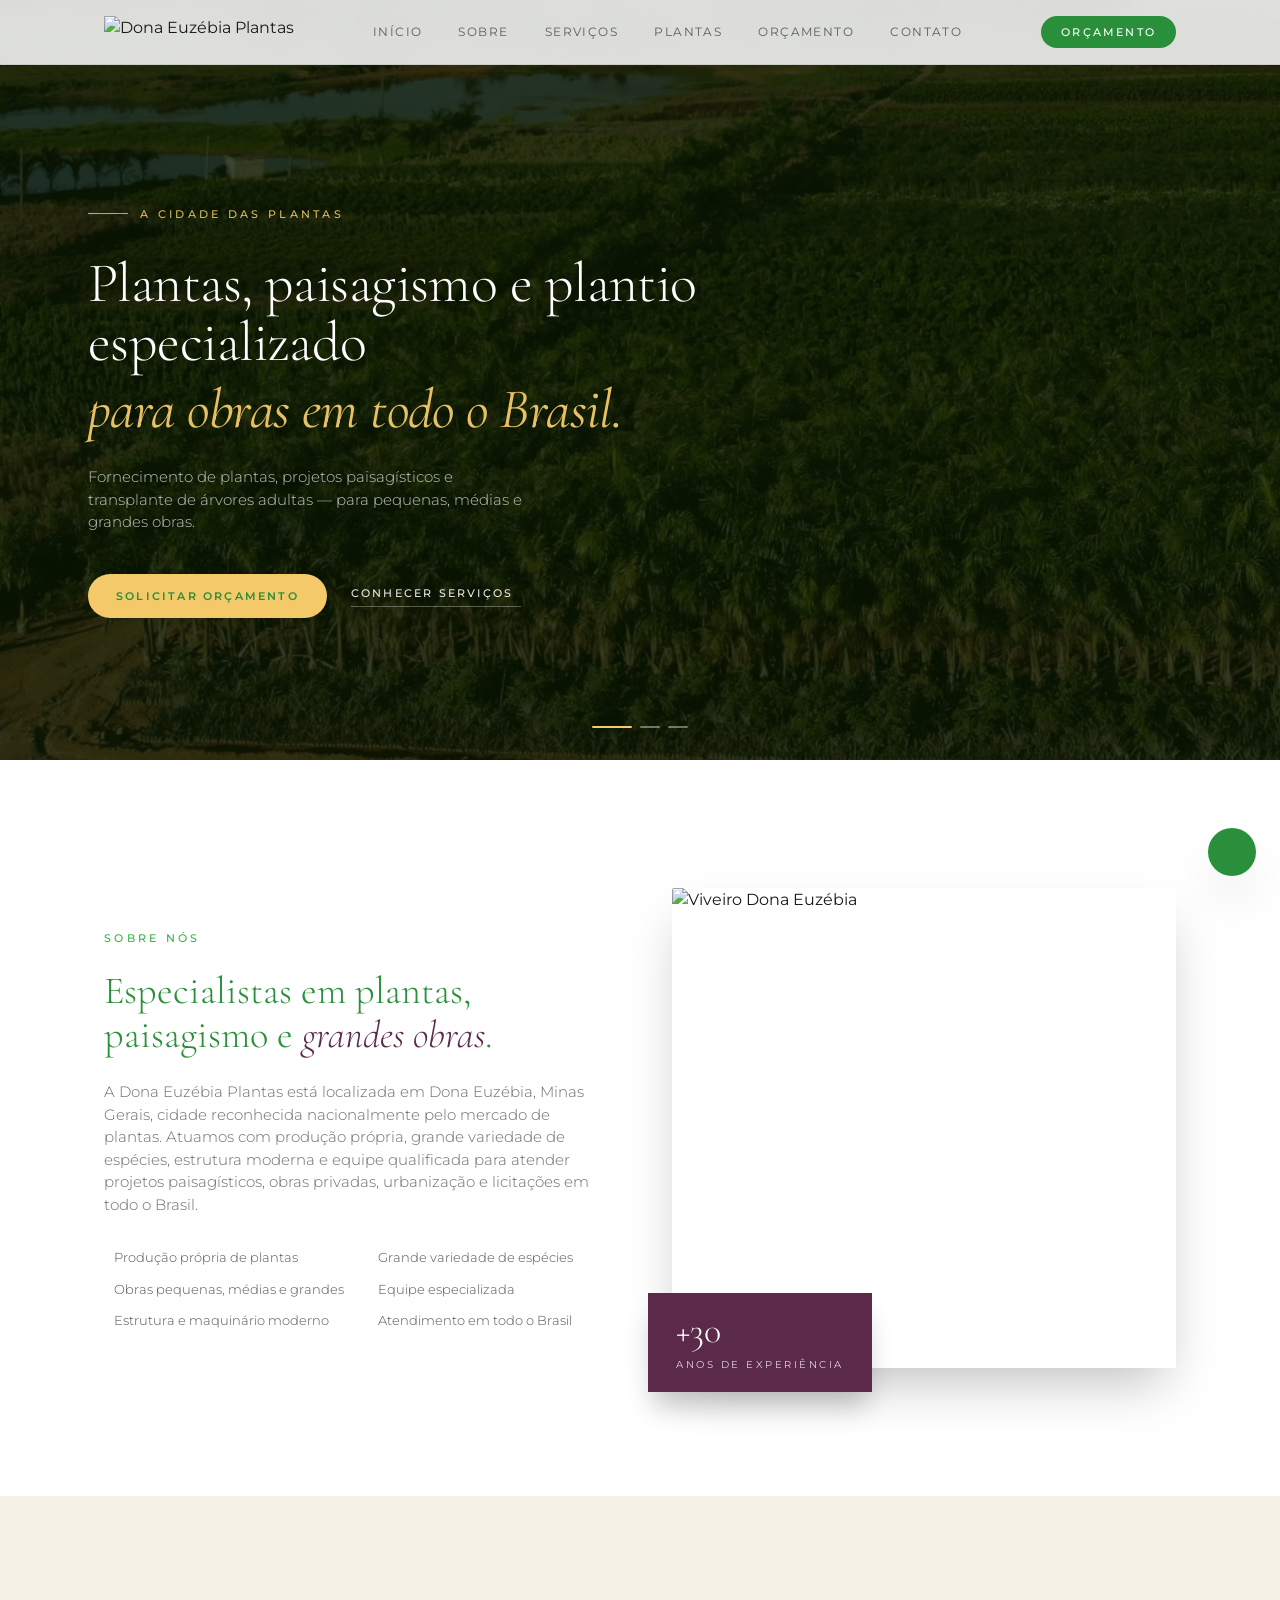
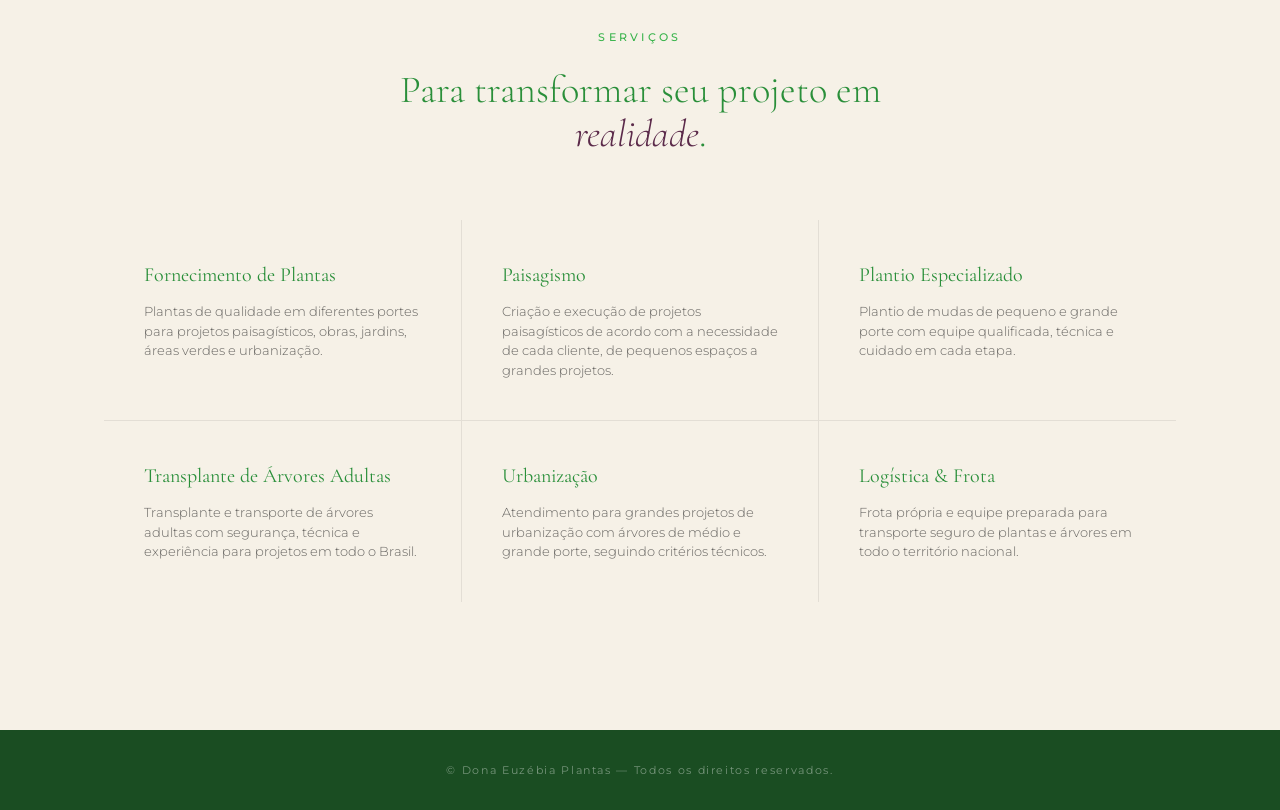
==== index.html @ 4904561b "Add files via upload" ====
<!DOCTYPE html>
<html lang="pt-BR">
<head>
  <meta charset="UTF-8" />
  <meta name="viewport" content="width=device-width, initial-scale=1.0" />
  <title>Dona Euzébia Plantas — Paisagismo e plantio para obras em todo o Brasil</title>
  <meta name="description" content="Fornecimento de plantas, projetos paisagísticos, plantio especializado e transplante de árvores adultas para pequenas, médias e grandes obras." />

  <!-- Fontes Google -->
  <link rel="preconnect" href="https://fonts.googleapis.com" />
  <link rel="preconnect" href="https://fonts.gstatic.com" crossorigin />
  <link href="https://fonts.googleapis.com/css2?family=Cormorant+Garamond:ital,wght@0,300;0,400;0,500;1,400&family=Montserrat:wght@300;400;500;600;700&display=swap" rel="stylesheet" />

  <!-- Ícones (Lucide via CDN) -->
  <script src="https://unpkg.com/lucide@latest"></script>

  <!-- ================= ESTILOS ================= -->
  <link rel="stylesheet" href="style.css">
</head>
<body>

  <!-- ================= CABEÇALHO ================= -->
  <header class="cabecalho">
    <div class="cabecalho__interno container">
      <a href="#inicio" class="cabecalho__logo">
        <img src="https://id-preview--338fca2a-2e60-42fd-b3b0-0243faa10644.lovable.app/__l5e/assets-v1/43e5cea9-021a-4566-9ac5-765b611bff1a/logo.png" alt="Dona Euzébia Plantas" />
      </a>

      <nav class="cabecalho__nav">
        <a href="#inicio">Início</a>
        <a href="#sobre">Sobre</a>
        <a href="#servicos">Serviços</a>
        <a href="#plantas">Plantas</a>
        <a href="#orcamento">Orçamento</a>
        <a href="#contato">Contato</a>
      </nav>

      <a class="botao-orcamento" href="https://wa.me/5532999183344?text=Olá!%20Gostaria%20de%20solicitar%20um%20orçamento." target="_blank" rel="noreferrer">
        Orçamento
      </a>

      <button class="cabecalho__menu-mobile" id="botaoMenu" aria-label="Abrir menu">
        <i data-lucide="menu"></i>
      </button>
    </div>

    <!-- Menu mobile -->
    <div class="menu-mobile" id="menuMobile">
      <div class="menu-mobile__lista">
        <a href="#inicio">Início</a>
        <a href="#sobre">Sobre</a>
        <a href="#servicos">Serviços</a>
        <a href="#plantas">Plantas</a>
        <a href="#orcamento">Orçamento</a>
        <a href="#contato">Contato</a>
      </div>
    </div>
  </header>

  <!-- ================= HERO ================= -->
  <section id="inicio" class="hero">
    <!-- Slides do carrossel -->
    <div class="hero__slide ativo">
      <img src="1.jpg" alt="" />
      <div class="hero__overlay"></div>
    </div>
    <div class="hero__slide">
      <img src="2.jpg" alt="" />
      <div class="hero__overlay"></div>
    </div>
    <div class="hero__slide">
      <img src="3.jpg" alt="" />
      <div class="hero__overlay"></div>
    </div>

    <div class="hero__conteudo">
      <div class="hero__texto">
        <div class="hero__categoria">
          <span class="hero__linha"></span>
          <span>A cidade das plantas</span>
        </div>
        <h1 class="hero__titulo">
          Plantas, paisagismo e plantio especializado
          <span class="destaque">para obras em todo o Brasil.</span>
        </h1>
        <p class="hero__descricao">
          Fornecimento de plantas, projetos paisagísticos e transplante de árvores adultas — para pequenas, médias e grandes obras.
        </p>
        <div class="hero__acoes">
          <a href="https://wa.me/5532999183344" target="_blank" rel="noreferrer" class="botao-principal">
            Solicitar orçamento
          </a>
          <a href="#servicos" class="botao-link">
            Conhecer serviços <i data-lucide="arrow-right" width="14" height="14"></i>
          </a>
        </div>
      </div>

      <!-- Indicadores -->
      <div class="hero__indicadores" id="indicadores">
        <button class="hero__indicador ativo" data-slide="0" aria-label="slide 1"></button>
        <button class="hero__indicador" data-slide="1" aria-label="slide 2"></button>
        <button class="hero__indicador" data-slide="2" aria-label="slide 3"></button>
      </div>
    </div>
  </section>

  <!-- ================= SOBRE ================= -->
  <section id="sobre" class="secao">
    <div class="container sobre__grid">
      <div>
        <span class="rotulo">Sobre nós</span>
        <h2 class="titulo-secao">
          Especialistas em plantas, paisagismo e <em>grandes obras</em>.
        </h2>
        <p class="sobre__paragrafo">
          A Dona Euzébia Plantas está localizada em Dona Euzébia, Minas Gerais, cidade reconhecida nacionalmente pelo mercado de plantas. Atuamos com produção própria, grande variedade de espécies, estrutura moderna e equipe qualificada para atender projetos paisagísticos, obras privadas, urbanização e licitações em todo o Brasil.
        </p>
        <ul class="lista-checks">
          <li><i data-lucide="check-circle-2" width="16" height="16"></i> Produção própria de plantas</li>
          <li><i data-lucide="check-circle-2" width="16" height="16"></i> Grande variedade de espécies</li>
          <li><i data-lucide="check-circle-2" width="16" height="16"></i> Obras pequenas, médias e grandes</li>
          <li><i data-lucide="check-circle-2" width="16" height="16"></i> Equipe especializada</li>
          <li><i data-lucide="check-circle-2" width="16" height="16"></i> Estrutura e maquinário moderno</li>
          <li><i data-lucide="check-circle-2" width="16" height="16"></i> Atendimento em todo o Brasil</li>
        </ul>
      </div>
      <div class="sobre__imagem">
        <img src="https://id-preview--338fca2a-2e60-42fd-b3b0-0243faa10644.lovable.app/__l5e/assets-v1/cb708813-ea6c-4514-aa6e-7b8bee785272/banner2.jpg" alt="Viveiro Dona Euzébia" />
        <div class="sobre__selo">
          <div class="sobre__selo-numero">+30</div>
          <div class="sobre__selo-texto">anos de experiência</div>
        </div>
      </div>
    </div>
  </section>

  <!-- ================= SERVIÇOS ================= -->
  <section id="servicos" class="secao secao--creme">
    <div class="container">
      <div class="cabecalho-secao">
        <span class="rotulo">Serviços</span>
        <h2 class="titulo-secao">
          Para transformar seu projeto em <em>realidade</em>.
        </h2>
      </div>
      <div class="grade-servicos">
        <article class="servico-card">
          <i data-lucide="leaf" width="28" height="28" stroke-width="1.25"></i>
          <h3>Fornecimento de Plantas</h3>
          <p>Plantas de qualidade em diferentes portes para projetos paisagísticos, obras, jardins, áreas verdes e urbanização.</p>
        </article>
        <article class="servico-card">
          <i data-lucide="flower-2" width="28" height="28" stroke-width="1.25"></i>
          <h3>Paisagismo</h3>
          <p>Criação e execução de projetos paisagísticos de acordo com a necessidade de cada cliente, de pequenos espaços a grandes projetos.</p>
        </article>
        <article class="servico-card">
          <i data-lucide="sprout" width="28" height="28" stroke-width="1.25"></i>
          <h3>Plantio Especializado</h3>
          <p>Plantio de mudas de pequeno e grande porte com equipe qualificada, técnica e cuidado em cada etapa.</p>
        </article>
        <article class="servico-card">
          <i data-lucide="tree-pine" width="28" height="28" stroke-width="1.25"></i>
          <h3>Transplante de Árvores Adultas</h3>
          <p>Transplante e transporte de árvores adultas com segurança, técnica e experiência para projetos em todo o Brasil.</p>
        </article>
        <article class="servico-card">
          <i data-lucide="users" width="28" height="28" stroke-width="1.25"></i>
          <h3>Urbanização</h3>
          <p>Atendimento para grandes projetos de urbanização com árvores de médio e grande porte, seguindo critérios técnicos.</p>
        </article>
        <article class="servico-card">
          <i data-lucide="truck" width="28" height="28" stroke-width="1.25"></i>
          <h3>Logística &amp; Frota</h3>
          <p>Frota própria e equipe preparada para transporte seguro de plantas e árvores em todo o território nacional.</p>
        </article>
      </div>
    </div>
  </section>

  <!-- ================= PLANTAS ================= 
  <section id="plantas" class="secao">
    <div class="container plantas__grid">
      <div>
        <span class="rotulo">Catálogo</span>
        <h2 class="titulo-secao">
          Variedade para <em>todo</em> tipo de projeto.
        </h2>
        <p class="sobre__paragrafo">
          Trabalhamos com plantas em diferentes tamanhos e portes, atendendo desde projetos residenciais até grandes obras paisagísticas e urbanas.
        </p>
      </div>
      <div class="plantas__catalogo">
        <div class="planta-item">Árvores nativas</div>
        <div class="planta-item">Palmeiras</div>
        <div class="planta-item">Frutíferas</div>
        <div class="planta-item">Citros</div>
        <div class="planta-item">Forrações</div>
        <div class="planta-item">Ornamentais</div>
        <div class="planta-item">Arbustos</div>
        <div class="planta-item">Herbáceas</div>
        <div class="planta-item">Plantas em porte adulto</div>
      </div>
    </div>
  </section>-->

  <!-- ================= DIFERENCIAIS ================= 
  <section class="secao secao--escura">
    <div class="fundo-imagem">
      <img src="https://id-preview--338fca2a-2e60-42fd-b3b0-0243faa10644.lovable.app/__l5e/assets-v1/802b6d69-eb46-4089-ab78-fc5573207541/banner3.jpg" alt="" />
    </div>
    <div class="container">
      <div class="cabecalho-secao">
        <span class="rotulo rotulo--sol">Diferenciais</span>
        <h2 class="titulo-secao">
          Por que escolher a <em>Dona Euzébia</em>?
        </h2>
      </div>
      <div class="grade-diferenciais">
        <div class="diferencial-item"><i data-lucide="check-circle-2" width="16" height="16"></i> Produção própria</div>
        <div class="diferencial-item"><i data-lucide="check-circle-2" width="16" height="16"></i> Frota própria</div>
        <div class="diferencial-item"><i data-lucide="check-circle-2" width="16" height="16"></i> Transporte seguro</div>
        <div class="diferencial-item"><i data-lucide="check-circle-2" width="16" height="16"></i> Grande variedade</div>
        <div class="diferencial-item"><i data-lucide="check-circle-2" width="16" height="16"></i> Plantas em todos os portes</div>
        <div class="diferencial-item"><i data-lucide="check-circle-2" width="16" height="16"></i> Equipe qualificada</div>
        <div class="diferencial-item"><i data-lucide="check-circle-2" width="16" height="16"></i> Experiência em grandes obras</div>
        <div class="diferencial-item"><i data-lucide="check-circle-2" width="16" height="16"></i> Atendimento nacional</div>
        <div class="diferencial-item"><i data-lucide="check-circle-2" width="16" height="16"></i> Boas condições de pagamento</div>
        <div class="diferencial-item"><i data-lucide="check-circle-2" width="16" height="16"></i> Estrutura para grandes demandas</div>
      </div>
    </div>
  </section>-->

  <!-- ================= PARA QUEM ================= 
  <section class="secao secao--creme">
    <div class="container">
      <div class="cabecalho-secao">
        <span class="rotulo rotulo--ameixa">Para quem</span>
        <h2 class="titulo-secao">
          Atendemos diferentes <em>clientes</em> e projetos.
        </h2>
      </div>
      <div class="grade-publico">
        <div class="publico-item">Construtoras</div>
        <div class="publico-item">Arquitetos</div>
        <div class="publico-item">Paisagistas</div>
        <div class="publico-item">Prefeituras</div>
        <div class="publico-item">Empresas de urbanização</div>
        <div class="publico-item">Condomínios</div>
        <div class="publico-item">Loteamentos</div>
        <div class="publico-item">Fazendas e chácaras</div>
        <div class="publico-item">Clientes residenciais</div>
        <div class="publico-item">Obras públicas e privadas</div>
      </div>
    </div>
  </section>-->
  <!-- ================= CTA ORÇAMENTO ================= 
  <section id="orcamento" class="secao">
    <div class="cta-orcamento">
      <div class="cta-orcamento__caixa">
        <div class="cta-orcamento__brilho-1"></div>
        <div class="cta-orcamento__brilho-2"></div>
        <div class="cta-orcamento__interno">
          <div>
            <span class="rotulo rotulo--sol">Orçamento</span>
            <h2 class="titulo-secao">
              Plantas para sua obra ou <em>projeto paisagístico</em>.
            </h2>
            <p class="cta-orcamento__descricao">
              Fale com nossa equipe e solicite um orçamento personalizado.
            </p>
          </div>
          <a href="https://wa.me/5532999183344" target="_blank" rel="noreferrer" class="botao-principal">
            <i data-lucide="message-circle" width="16" height="16"></i> WhatsApp
          </a>
        </div>
      </div>
    </div>
  </section>-->

  <!-- ================= CONTATO ================= 
  <section id="contato" class="secao secao--escura">
    <div class="container contato__grid">
      <div>
        <span class="rotulo rotulo--sol">Contato</span>
        <h2 class="titulo-secao">Vamos <em>conversar</em>.</h2>

        <div class="contato__linha">
          <i data-lucide="map-pin" width="16" height="16"></i>
          <div>
            <div class="contato__rotulo">Dona Euzébia Plantas</div>
            <div class="contato__valor">Rodovia MGT 120, km 746 — Zona Rural<br />Dona Euzébia, Minas Gerais</div>
          </div>
        </div>
        <div class="contato__linha">
          <i data-lucide="phone" width="16" height="16"></i>
          <div>
            <div class="contato__rotulo">WhatsApp</div>
            <a href="https://wa.me/5532999183344" class="contato__valor">32 99900-3338</a>
          </div>
        </div>
        <div class="contato__linha">
          <i data-lucide="mail" width="16" height="16"></i>
          <div>
            <div class="contato__rotulo">E-mail</div>
            <a href="mailto:contato@donaeuzebiaplantas.com.br" class="contato__valor">contato@donaeuzebiaplantas.com.br</a>
          </div>
        </div>

        <a href="https://wa.me/5532999183344" target="_blank" rel="noreferrer" class="botao-principal" style="margin-top: 40px;">
          <i data-lucide="message-circle" width="16" height="16"></i> Chamar no WhatsApp
        </a>
      </div>

      <div class="cartao-contato">
        <div>
          <img class="cartao-contato__logo" src="https://id-preview--338fca2a-2e60-42fd-b3b0-0243faa10644.lovable.app/__l5e/assets-v1/43e5cea9-021a-4566-9ac5-765b611bff1a/logo.png" alt="Dona Euzébia Plantas" />
          <p class="cartao-contato__frase">A cidade das plantas, mais natureza na sua vida.</p>
          <p class="cartao-contato__nota">
            Produção própria, paisagismo, plantio especializado e transplante de árvores adultas para obras em todo o Brasil.
          </p>
        </div>
        <div class="cartao-contato__tags">
          <span class="tag">Paisagismo</span>
          <span class="tag">Urbanização</span>
          <span class="tag">Transplante</span>
          <span class="tag">Frota própria</span>
        </div>
      </div>
    </div>
  </section>-->

  <!-- ================= RODAPÉ ================= -->
  <footer class="rodape">
    © <span id="ano"></span> Dona Euzébia Plantas — Todos os direitos reservados.
  </footer>

  <!-- Botão flutuante WhatsApp -->
  <a href="https://wa.me/5532999183344" target="_blank" rel="noreferrer" class="whatsapp-flutuante" aria-label="WhatsApp">
    <i data-lucide="message-circle" width="20" height="20"></i>
  </a>

  <!-- ================= JAVASCRIPT ================= -->
  <script src="script.js"></script>
</body>
</html>
---- style.css ----
/* ---------- Variáveis de tema (paleta da marca) ---------- */
:root {
  --folha: #37B34A;          /* verde folha */
  --folha-escuro: #2a8f3a;   /* verde profundo (escuro) */
  --ameixa: #5b2a4a;         /* roxo ameixa */
  --sol: #f3c969;            /* amarelo sol */
  --creme: #f6f1e7;          /* fundo creme */
  --fundo: #ffffff;
  --texto: #1a1a1a;
  --texto-suave: rgba(26, 26, 26, 0.65);
  --borda: rgba(0, 0, 0, 0.08);
  --serif: "Cormorant Garamond", Georgia, serif;
  --sans: "Montserrat", system-ui, -apple-system, sans-serif;
}

/* ---------- Reset básico ---------- */
*, *::before, *::after { box-sizing: border-box; margin: 0; padding: 0; }
html { scroll-behavior: smooth; }
body {
  font-family: var(--sans);
  color: var(--texto);
  background: var(--fundo);
  -webkit-font-smoothing: antialiased;
  line-height: 1.5;
}
img { display: block; max-width: 100%; }
a { color: inherit; text-decoration: none; }
button { font: inherit; cursor: pointer; border: none; background: none; }
ul { list-style: none; }
em { font-style: italic; }

/* ---------- Container central ---------- */
.container {
  max-width: 1152px;
  margin: 0 auto;
  padding: 0 24px;
}
@media (min-width: 1024px) { .container { padding: 0 40px; } }

/* ---------- Cabeçalho fixo ---------- */
.cabecalho {
  position: fixed;
  top: 0; left: 0; right: 0;
  z-index: 50;
  background: rgba(255, 255, 255, 0.85);
  backdrop-filter: blur(16px);
  -webkit-backdrop-filter: blur(16px);
  border-bottom: 1px solid var(--borda);
}
.cabecalho__interno {
  height: 64px;
  display: flex;
  align-items: center;
  justify-content: space-between;
  gap: 16px;
}
.cabecalho__logo img { height: 32px; width: auto; }
.cabecalho__nav { display: none; gap: 36px; }
.cabecalho__nav a {
  font-size: 12px;
  letter-spacing: 0.12em;
  text-transform: uppercase;
  color: var(--texto-suave);
  transition: color .2s;
}
.cabecalho__nav a:hover { color: var(--folha-escuro); }

.botao-orcamento {
  display: none;
  align-items: center;
  gap: 8px;
  background: var(--folha-escuro);
  color: #fff;
  padding: 8px 20px;
  border-radius: 999px;
  font-size: 11px;
  font-weight: 500;
  letter-spacing: 0.2em;
  text-transform: uppercase;
  transition: background .2s;
}
.botao-orcamento:hover { background: var(--folha); }

.cabecalho__menu-mobile {
  color: var(--folha-escuro);
  padding: 8px;
  display: flex;
}

@media (min-width: 640px) { .botao-orcamento { display: inline-flex; } }
@media (min-width: 1024px) {
  .cabecalho__nav { display: flex; }
  .cabecalho__menu-mobile { display: none; }
}

/* Menu mobile dropdown */
.menu-mobile {
  display: none;
  border-top: 1px solid var(--borda);
  background: #fff;
}
.menu-mobile.aberto { display: block; }
.menu-mobile__lista { padding: 16px 24px; display: flex; flex-direction: column; gap: 4px; }
.menu-mobile__lista a { padding: 8px 0; font-size: 13px; color: var(--texto-suave); }

/* ---------- Hero (carrossel) ---------- */
.hero {
  position: relative;
  padding-top: 64px;
  height: 100vh;
  max-height: 760px;
  min-height: 600px;
  overflow: hidden;
}
.hero__slide {
  position: absolute;
  inset: 0;
  opacity: 0;
  transition: opacity 1.4s ease;
}
.hero__slide.ativo { opacity: 1; }
.hero__slide img { width: 100%; height: 100%; object-fit: cover; transform: scale(1.05); }
.hero__overlay {
  position: absolute; inset: 0;
  background: rgba(10, 22, 1, 0.795)}
.hero__conteudo {
  position: relative;
  height: 100%;
  display: flex;
  flex-direction: column;
  justify-content: center;
  max-width: 1152px;
  margin: 0 auto;
  padding: 0 24px;
  color: #fff;
}
.hero__texto { max-width: 640px; }
.hero__categoria {
  display: flex; align-items: center; gap: 12px;
  margin-bottom: 32px;
}
.hero__linha { height: 1px; width: 40px; background: rgba(243,201,105,0.8); display: inline-block; }
.hero__categoria span {
  font-size: 11px;
  letter-spacing: 0.3em;
  text-transform: uppercase;
  color: rgba(243,201,105,0.9);
  font-weight: 500;
}
.hero__titulo {
  font-family: var(--serif);
  font-weight: 300;
  font-size: 2.4rem;
  line-height: 1.05;
  letter-spacing: -0.01em;
  margin-bottom: 28px;
}
.hero__titulo .destaque {
  display: block;
  font-style: italic;
  font-weight: 400;
  color: rgba(243,201,105,0.95);
  margin-top: 8px;
}
.hero__descricao {
  font-size: 15px;
  color: rgba(255,255,255,0.75);
  margin-bottom: 40px;
  max-width: 28rem;
  font-weight: 300;
}
.hero__acoes { display: flex; flex-wrap: wrap; align-items: center; gap: 24px; }
.botao-principal {
  display: inline-flex; align-items: center; gap: 8px;
  background: var(--sol);
  color: var(--folha-escuro);
  padding: 14px 28px;
  border-radius: 999px;
  font-size: 11px;
  font-weight: 600;
  letter-spacing: 0.2em;
  text-transform: uppercase;
  transition: background .2s;
}
.botao-principal:hover { background: #fff; }
.botao-link {
  display: inline-flex; align-items: center; gap: 8px;
  color: rgba(255,255,255,0.9);
  font-size: 11px;
  font-weight: 500;
  letter-spacing: 0.2em;
  text-transform: uppercase;
  border-bottom: 1px solid rgba(255,255,255,0.3);
  padding-bottom: 4px;
  transition: color .2s, border-color .2s;
}
.botao-link:hover { color: var(--sol); border-color: var(--sol); }

.hero__indicadores {
  position: absolute;
  bottom: 32px;
  left: 50%;
  transform: translateX(-50%);
  display: flex; gap: 8px;
}
.hero__indicador {
  height: 2px;
  width: 20px;
  border-radius: 999px;
  background: rgba(255,255,255,0.4);
  transition: all .3s;
}
.hero__indicador.ativo { width: 40px; background: var(--sol); }

@media (min-width: 768px) { .hero__titulo { font-size: 3rem; } }
@media (min-width: 1024px) { .hero__titulo { font-size: 3.5rem; } }

/* ---------- Seções ---------- */
.secao { padding: 96px 0; }
@media (min-width: 1024px) { .secao { padding: 128px 0; } }

.secao--creme { background: var(--creme); }
.secao--escura {
  background: var(--folha-escuro);
  color: #fff;
  position: relative;
  overflow: hidden;
}

.rotulo {
  font-size: 11px;
  letter-spacing: 0.3em;
  text-transform: uppercase;
  color: var(--folha);
  font-weight: 500;
}
.rotulo--sol { color: rgba(243,201,105,0.9); }
.rotulo--ameixa { color: var(--ameixa); }

.titulo-secao {
  font-family: var(--serif);
  font-weight: 300;
  font-size: 1.875rem;
  line-height: 1.15;
  color: var(--folha-escuro);
  margin-top: 20px;
  margin-bottom: 24px;
}
.secao--escura .titulo-secao { color: #fff; }
.titulo-secao em { color: var(--ameixa); }
.secao--escura .titulo-secao em { color: var(--sol); }
@media (min-width: 1024px) { .titulo-secao { font-size: 2.4rem; } }

.cabecalho-secao { text-align: center; max-width: 36rem; margin: 0 auto 64px; }

/* ---------- Sobre ---------- */
.sobre__grid {
  display: grid;
  grid-template-columns: 1fr;
  gap: 64px;
  align-items: center;
}
@media (min-width: 1024px) { .sobre__grid { grid-template-columns: 1fr 1fr; } }

.sobre__paragrafo {
  font-size: 15px;
  color: var(--texto-suave);
  margin-bottom: 32px;
  font-weight: 300;
}
.lista-checks {
  display: grid;
  grid-template-columns: 1fr;
  gap: 12px 24px;
}
@media (min-width: 640px) { .lista-checks { grid-template-columns: 1fr 1fr; } }
.lista-checks li {
  display: flex; gap: 10px;
  font-size: 13px;
  color: rgba(26,26,26,0.75);
  font-weight: 300;
}
.lista-checks svg { color: var(--folha); flex-shrink: 0; margin-top: 2px; }

.sobre__imagem { position: relative; }
.sobre__imagem img {
  width: 100%;
  height: 480px;
  object-fit: cover;
  border-radius: 2px;
  box-shadow: 0 25px 50px -12px rgba(0,0,0,0.25);
}
.sobre__selo {
  position: absolute;
  bottom: -24px; left: -24px;
  background: var(--ameixa);
  color: #fff;
  padding: 20px 28px;
  box-shadow: 0 20px 25px -5px rgba(0,0,0,0.2);
  display: none;
}
@media (min-width: 640px) { .sobre__selo { display: block; } }
.sobre__selo-numero { font-family: var(--serif); font-size: 2.25rem; font-weight: 300; line-height: 1; }
.sobre__selo-texto {
  font-size: 10px;
  letter-spacing: 0.25em;
  text-transform: uppercase;
  margin-top: 8px;
  color: rgba(255,255,255,0.8);
}

/* ---------- Serviços ---------- */
.grade-servicos {
  display: grid;
  grid-template-columns: 1fr;
  gap: 1px;
  background: rgba(0,0,0,0.08);
}
@media (min-width: 768px) { .grade-servicos { grid-template-columns: repeat(2, 1fr); } }
@media (min-width: 1024px) { .grade-servicos { grid-template-columns: repeat(3, 1fr); } }
.servico-card {
  background: var(--creme);
  padding: 32px;
  transition: background .3s;
}
@media (min-width: 1024px) { .servico-card { padding: 40px; } }
.servico-card:hover { background: #fff; }
.servico-card svg { color: var(--folha); margin-bottom: 24px; }
.servico-card h3 {
  font-family: var(--serif);
  font-weight: 400;
  font-size: 1.25rem;
  color: var(--folha-escuro);
  margin-bottom: 12px;
}
.servico-card p {
  font-size: 13px;
  color: var(--texto-suave);
  font-weight: 300;
}

/* ---------- Plantas ---------- */
.plantas__grid {
  display: grid;
  grid-template-columns: 1fr;
  gap: 64px;
  align-items: center;
}
@media (min-width: 1024px) { .plantas__grid { grid-template-columns: 1fr 1.5fr; } }

.plantas__catalogo {
  display: grid;
  grid-template-columns: repeat(2, 1fr);
  gap: 8px;
}
@media (min-width: 640px) { .plantas__catalogo { grid-template-columns: repeat(3, 1fr); } }
.planta-item {
  border: 1px solid var(--borda);
  border-radius: 2px;
  padding: 20px 12px;
  text-align: center;
  font-size: 12px;
  letter-spacing: 0.05em;
  color: rgba(55,179,74,0.85);
  transition: all .2s;
  cursor: default;
}
.planta-item:hover {
  background: var(--folha-escuro);
  color: #fff;
  border-color: var(--folha-escuro);
}

/* ---------- Diferenciais ---------- */
.secao--escura .fundo-imagem {
  position: absolute; inset: 0; opacity: 0.1;
}
.secao--escura .fundo-imagem img { width: 100%; height: 100%; object-fit: cover; }
.secao--escura .container { position: relative; }

.grade-diferenciais {
  display: grid;
  grid-template-columns: 1fr;
  gap: 1px;
  background: rgba(255,255,255,0.1);
}
@media (min-width: 640px) { .grade-diferenciais { grid-template-columns: repeat(2, 1fr); } }
@media (min-width: 1024px) { .grade-diferenciais { grid-template-columns: repeat(5, 1fr); } }
.diferencial-item {
  background: var(--folha-escuro);
  padding: 20px;
  display: flex; gap: 10px;
  font-size: 12px;
  color: rgba(255,255,255,0.85);
  font-weight: 300;
}
.diferencial-item svg { color: var(--sol); flex-shrink: 0; margin-top: 2px; }

/* ---------- Para quem ---------- */
.grade-publico {
  display: grid;
  grid-template-columns: repeat(2, 1fr);
  gap: 8px;
}
@media (min-width: 768px) { .grade-publico { grid-template-columns: repeat(3, 1fr); } }
@media (min-width: 1024px) { .grade-publico { grid-template-columns: repeat(5, 1fr); } }
.publico-item {
  background: #fff;
  border: 1px solid rgba(0,0,0,0.08);
  border-radius: 2px;
  padding: 20px 12px;
  text-align: center;
  font-size: 12px;
  color: rgba(55,179,74,0.85);
}

/* ---------- CTA Orçamento ---------- */
.cta-orcamento {
  max-width: 1024px;
  margin: 0 auto;
  padding: 0 24px;
}
.cta-orcamento__caixa {
  position: relative;
  overflow: hidden;
  background: var(--folha-escuro);
  color: #fff;
  padding: 48px;
  border-radius: 2px;
}
@media (min-width: 1024px) { .cta-orcamento__caixa { padding: 80px; } }
.cta-orcamento__brilho-1, .cta-orcamento__brilho-2 {
  position: absolute;
  width: 288px; height: 288px;
  border-radius: 50%;
  filter: blur(60px);
}
.cta-orcamento__brilho-1 { right: -80px; top: -80px; background: rgba(243,201,105,0.15); }
.cta-orcamento__brilho-2 { left: -80px; bottom: -80px; background: rgba(91,42,74,0.25); }
.cta-orcamento__interno {
  position: relative;
  display: grid;
  grid-template-columns: 1fr;
  gap: 40px;
  align-items: center;
}
@media (min-width: 768px) { .cta-orcamento__interno { grid-template-columns: 2fr 1fr; } }
.cta-orcamento__descricao { font-size: 14px; color: rgba(255,255,255,0.7); font-weight: 300; }

/* ---------- Contato ---------- */
.contato__grid {
  display: grid;
  grid-template-columns: 1fr;
  gap: 64px;
}
@media (min-width: 1024px) { .contato__grid { grid-template-columns: 1fr 1fr; } }
.contato__linha { display: flex; gap: 16px; margin-bottom: 24px; }
.contato__linha svg { color: var(--sol); flex-shrink: 0; margin-top: 4px; }
.contato__rotulo { font-size: 13px; }
.contato__valor {
  color: rgba(255,255,255,0.6);
  font-size: 12px;
  margin-top: 4px;
  font-weight: 300;
  line-height: 1.5;
}
.contato__valor:hover { color: var(--sol); }

.cartao-contato {
  border: 1px solid rgba(255,255,255,0.1);
  border-radius: 2px;
  padding: 40px;
  display: flex;
  flex-direction: column;
  justify-content: space-between;
}
.cartao-contato__logo {
  height: 40px;
  width: auto;
  background: #fff;
  padding: 8px;
  border-radius: 2px;
  margin-bottom: 24px;
}
.cartao-contato__frase {
  font-family: var(--serif);
  font-style: italic;
  color: rgba(255,255,255,0.85);
  font-size: 1.5rem;
  font-weight: 300;
  line-height: 1.4;
}
.cartao-contato__nota {
  color: rgba(255,255,255,0.55);
  font-size: 13px;
  margin-top: 16px;
  font-weight: 300;
}
.cartao-contato__tags { margin-top: 32px; display: flex; flex-wrap: wrap; gap: 8px; }
.tag {
  font-size: 10px;
  letter-spacing: 0.2em;
  text-transform: uppercase;
  border: 1px solid rgba(243,201,105,0.3);
  color: rgba(243,201,105,0.9);
  padding: 4px 12px;
  border-radius: 999px;
}

/* ---------- Rodapé ---------- */
.rodape {
  background: #1a4d22;
  color: rgba(255,255,255,0.4);
  padding: 32px 0;
  text-align: center;
  font-size: 11px;
  letter-spacing: 0.15em;
}

/* ---------- Botão WhatsApp flutuante ---------- */
.whatsapp-flutuante {
  position: fixed;
  bottom: 24px; right: 24px;
  z-index: 50;
  background: var(--folha-escuro);
  color: #fff;
  width: 48px; height: 48px;
  border-radius: 50%;
  display: flex; align-items: center; justify-content: center;
  box-shadow: 0 25px 50px -12px rgba(0,0,0,0.25);
  transition: background .2s;
}
.whatsapp-flutuante:hover { background: var(--folha); }
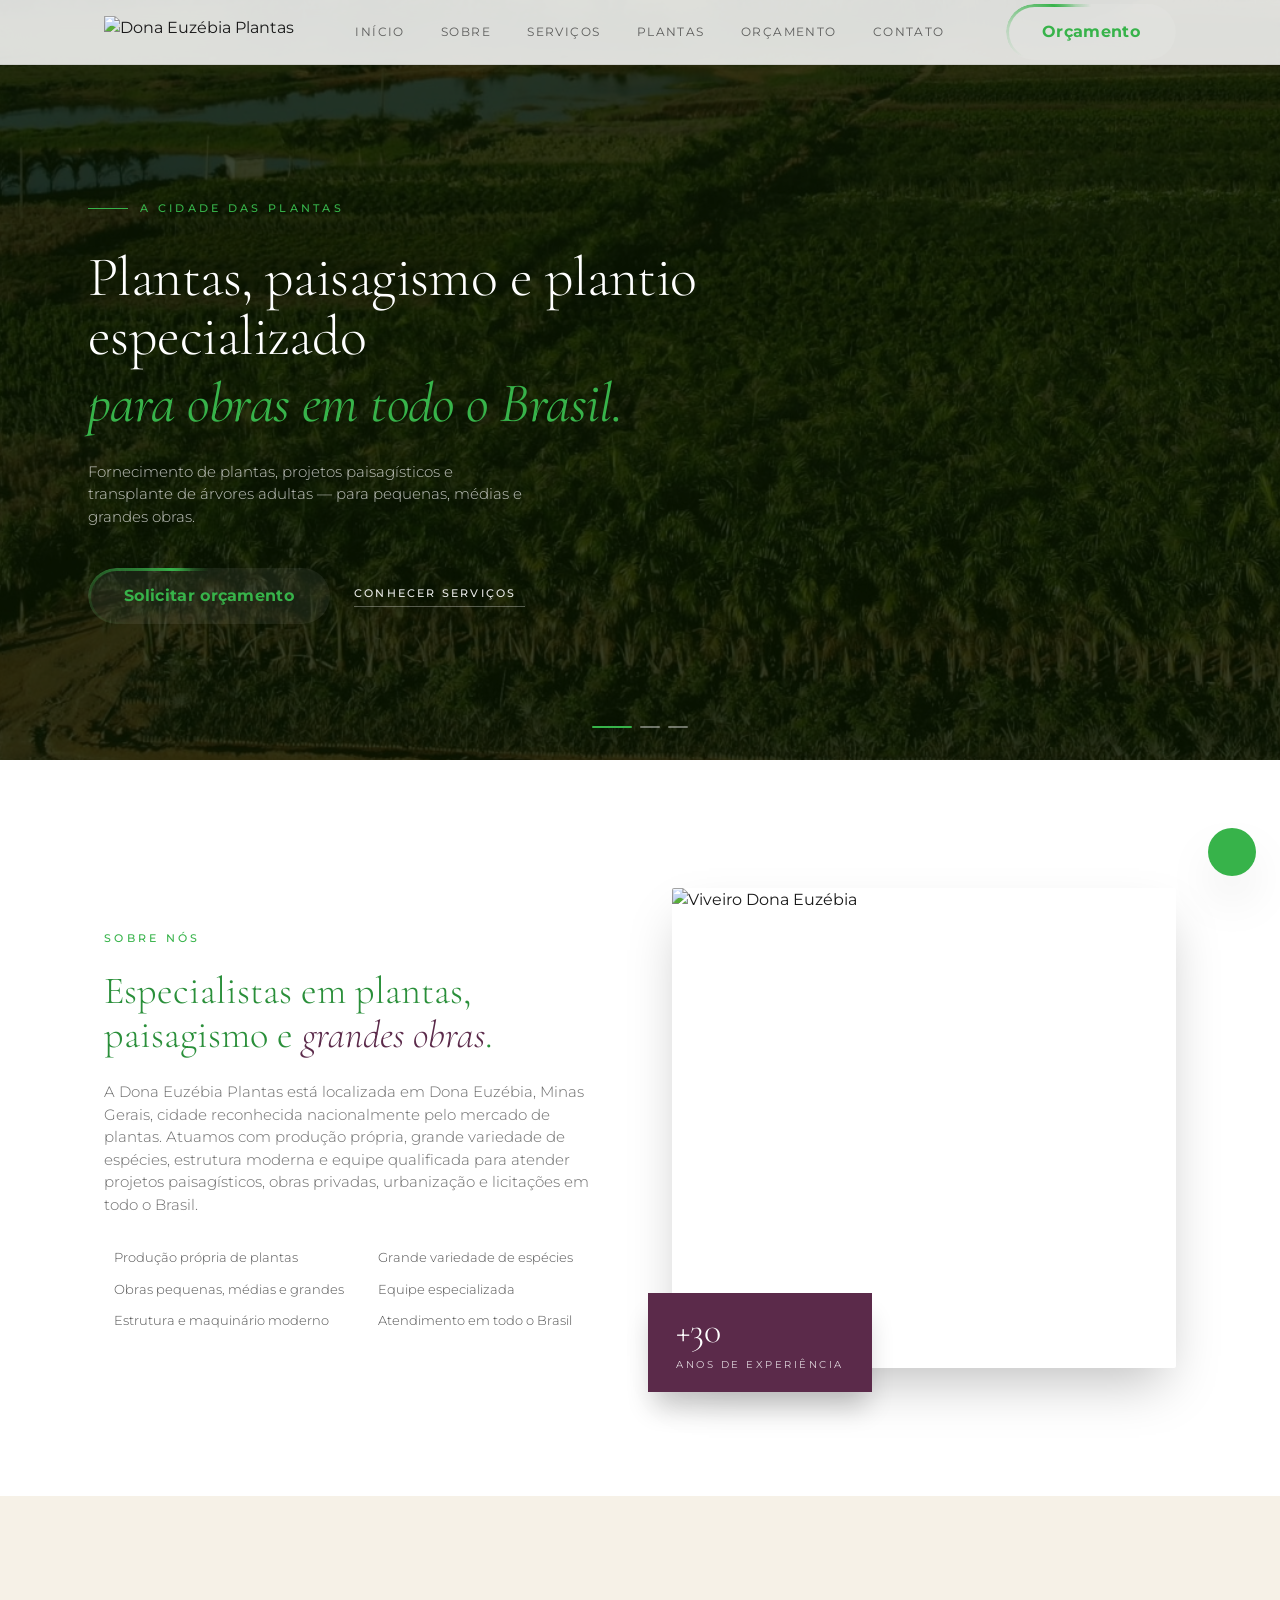
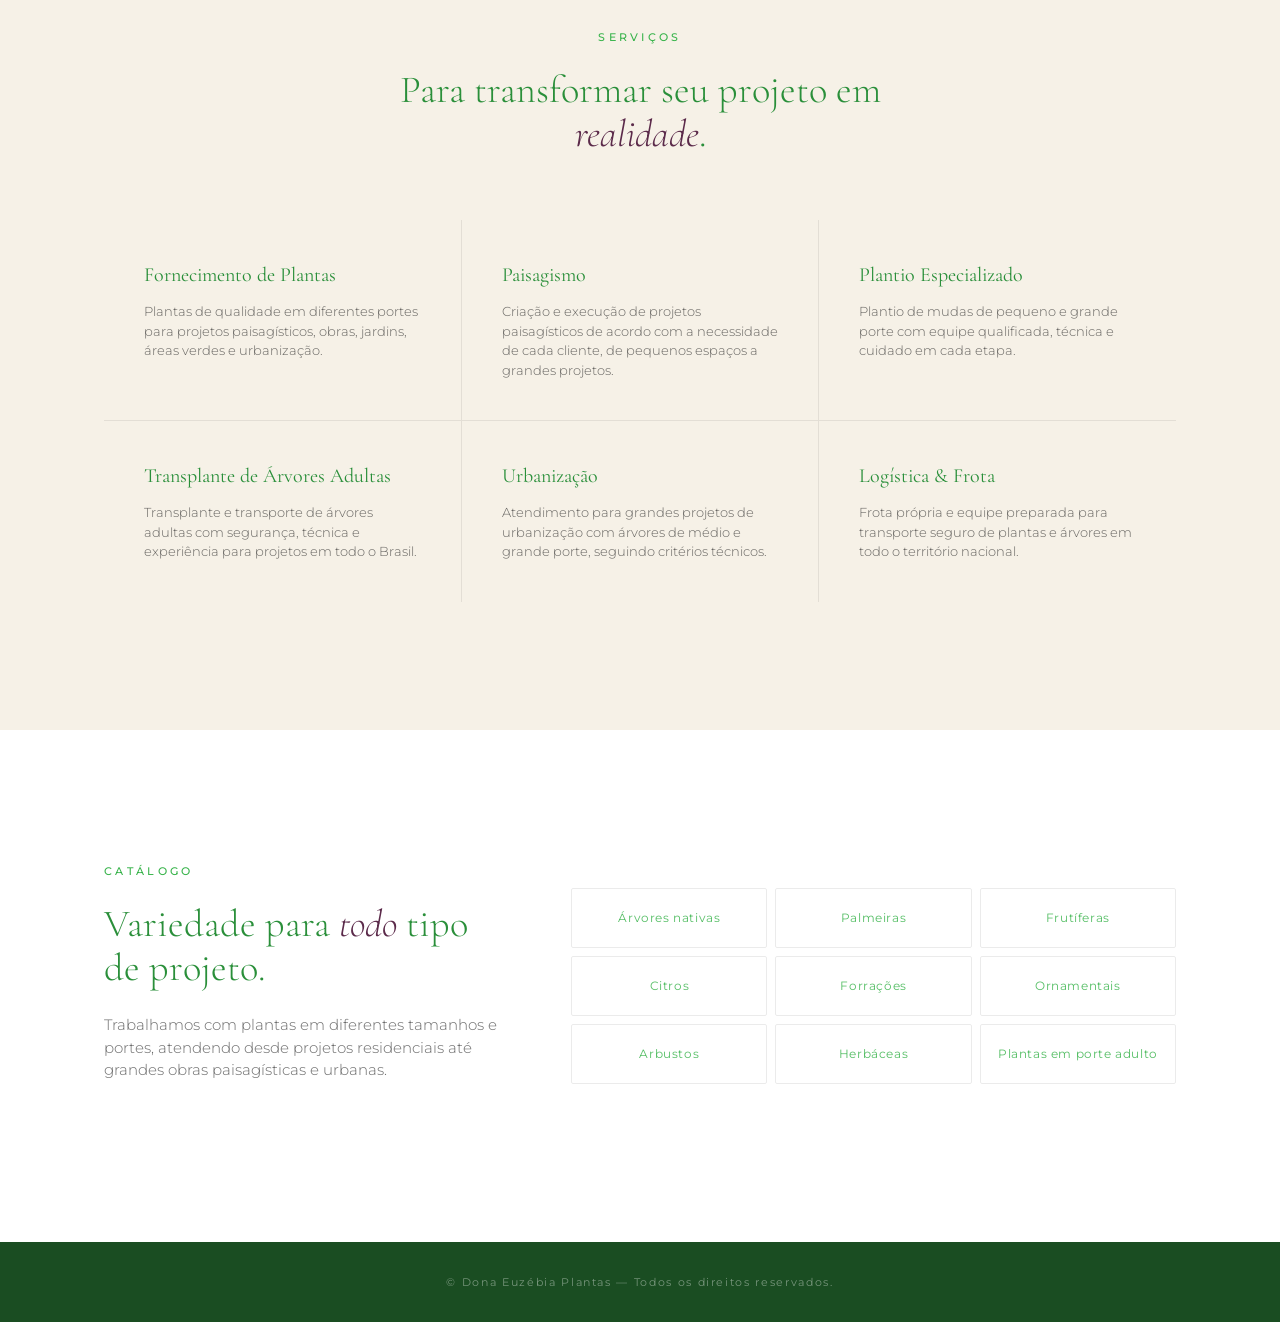
==== commit ee89b5a8: "Add files via upload" ====
--- a/index.html
+++ b/index.html
@@ -35,7 +35,7 @@
         <a href="#contato">Contato</a>
       </nav>
 
-      <a class="botao-orcamento" href="https://wa.me/5532999183344?text=Olá!%20Gostaria%20de%20solicitar%20um%20orçamento." target="_blank" rel="noreferrer">
+      <a class="botao-pathfinder" href="https://wa.me/5532999183344?text=Olá!%20Gostaria%20de%20solicitar%20um%20orçamento." target="_blank" rel="noreferrer">
         Orçamento
       </a>
 
@@ -51,7 +51,6 @@
         <a href="#sobre">Sobre</a>
         <a href="#servicos">Serviços</a>
         <a href="#plantas">Plantas</a>
-        <a href="#orcamento">Orçamento</a>
         <a href="#contato">Contato</a>
       </div>
     </div>
@@ -87,7 +86,7 @@
           Fornecimento de plantas, projetos paisagísticos e transplante de árvores adultas — para pequenas, médias e grandes obras.
         </p>
         <div class="hero__acoes">
-          <a href="https://wa.me/5532999183344" target="_blank" rel="noreferrer" class="botao-principal">
+          <a href="https://wa.me/5532999183344" target="_blank" rel="noreferrer" class="botao-pathfinder">
             Solicitar orçamento
           </a>
           <a href="#servicos" class="botao-link">
@@ -179,7 +178,7 @@
     </div>
   </section>
 
-  <!-- ================= PLANTAS ================= 
+  <!-- ================= PLANTAS ================= -->
   <section id="plantas" class="secao">
     <div class="container plantas__grid">
       <div>
@@ -203,7 +202,7 @@
         <div class="planta-item">Plantas em porte adulto</div>
       </div>
     </div>
-  </section>-->
+  </section>
 
   <!-- ================= DIFERENCIAIS ================= 
   <section class="secao secao--escura">
@@ -271,8 +270,8 @@
               Fale com nossa equipe e solicite um orçamento personalizado.
             </p>
           </div>
-          <a href="https://wa.me/5532999183344" target="_blank" rel="noreferrer" class="botao-principal">
-            <i data-lucide="message-circle" width="16" height="16"></i> WhatsApp
+          <a href="https://wa.me/5532999183344" target="_blank" rel="noreferrer" class="botao-pathfinder">
+            WhatsApp
           </a>
         </div>
       </div>
@@ -297,7 +296,7 @@
           <i data-lucide="phone" width="16" height="16"></i>
           <div>
             <div class="contato__rotulo">WhatsApp</div>
-            <a href="https://wa.me/5532999183344" class="contato__valor">32 99900-3338</a>
+            <a href="https://wa.me/5532999183344" class="contato__valor">32 99918-3344</a>
           </div>
         </div>
         <div class="contato__linha">
@@ -308,8 +307,8 @@
           </div>
         </div>
 
-        <a href="https://wa.me/5532999183344" target="_blank" rel="noreferrer" class="botao-principal" style="margin-top: 40px;">
-          <i data-lucide="message-circle" width="16" height="16"></i> Chamar no WhatsApp
+        <a href="https://wa.me/5532999183344" target="_blank" rel="noreferrer" class="botao-pathfinder" style="margin-top: 40px;">
+          Chamar no WhatsApp
         </a>
       </div>
 
--- a/style.css
+++ b/style.css
@@ -2,6 +2,7 @@
 :root {
   --folha: #37B34A;          /* verde folha */
   --folha-escuro: #2a8f3a;   /* verde profundo (escuro) */
+  --folha-claro: #7be48b;    /* verde claro para borda animada */
   --ameixa: #5b2a4a;         /* roxo ameixa */
   --sol: #f3c969;            /* amarelo sol */
   --creme: #f6f1e7;          /* fundo creme */
@@ -11,6 +12,9 @@
   --borda: rgba(0, 0, 0, 0.08);
   --serif: "Cormorant Garamond", Georgia, serif;
   --sans: "Montserrat", system-ui, -apple-system, sans-serif;
+  --marca: #37B34A;          /* cor da marca (verde principal) */
+  --marca-texto: #fff;       /* texto quando botão está hover */
+  --angle: 0deg;             /* variável para animação do botão */
 }
 
 /* ---------- Reset básico ---------- */
@@ -69,7 +73,7 @@
   display: none;
   align-items: center;
   gap: 8px;
-  background: var(--folha-escuro);
+  background: #37B34A;
   color: #fff;
   padding: 8px 20px;
   border-radius: 999px;
@@ -79,7 +83,7 @@
   text-transform: uppercase;
   transition: background .2s;
 }
-.botao-orcamento:hover { background: var(--folha); }
+.botao-orcamento:hover { background: var(--folha-escuro); }
 
 .cabecalho__menu-mobile {
   color: var(--folha-escuro);
@@ -87,7 +91,14 @@
   display: flex;
 }
 
-@media (min-width: 640px) { .botao-orcamento { display: inline-flex; } }
+/* Esconde o botão Orçamento no mobile */
+.cabecalho .botao-pathfinder {
+  display: none;
+}
+@media (min-width: 640px) {
+  .cabecalho .botao-pathfinder { display: inline-flex; }
+}
+
 @media (min-width: 1024px) {
   .cabecalho__nav { display: flex; }
   .cabecalho__menu-mobile { display: none; }
@@ -111,12 +122,13 @@
   max-height: 760px;
   min-height: 600px;
   overflow: hidden;
+  background: #000; /* Fundo escuro para evitar flash branco durante a transição */
 }
 .hero__slide {
   position: absolute;
   inset: 0;
   opacity: 0;
-  transition: opacity 1.4s ease;
+  transition: opacity 0.9s ease-in-out; /* Transição mais rápida para reduzir o flash */
 }
 .hero__slide.ativo { opacity: 1; }
 .hero__slide img { width: 100%; height: 100%; object-fit: cover; transform: scale(1.05); }
@@ -139,12 +151,12 @@
   display: flex; align-items: center; gap: 12px;
   margin-bottom: 32px;
 }
-.hero__linha { height: 1px; width: 40px; background: rgba(243,201,105,0.8); display: inline-block; }
+.hero__linha { height: 1px; width: 40px; background: #37B34A; display: inline-block; }
 .hero__categoria span {
   font-size: 11px;
   letter-spacing: 0.3em;
   text-transform: uppercase;
-  color: rgba(243,201,105,0.9);
+  color: #37B34A;
   font-weight: 500;
 }
 .hero__titulo {
@@ -159,7 +171,7 @@
   display: block;
   font-style: italic;
   font-weight: 400;
-  color: rgba(243,201,105,0.95);
+  color: #37B34A;
   margin-top: 8px;
 }
 .hero__descricao {
@@ -172,8 +184,8 @@
 .hero__acoes { display: flex; flex-wrap: wrap; align-items: center; gap: 24px; }
 .botao-principal {
   display: inline-flex; align-items: center; gap: 8px;
-  background: var(--sol);
-  color: var(--folha-escuro);
+  background: #37B34A;
+  color: #fff;
   padding: 14px 28px;
   border-radius: 999px;
   font-size: 11px;
@@ -182,7 +194,7 @@
   text-transform: uppercase;
   transition: background .2s;
 }
-.botao-principal:hover { background: #fff; }
+.botao-principal:hover { background: var(--folha-escuro); }
 .botao-link {
   display: inline-flex; align-items: center; gap: 8px;
   color: rgba(255,255,255,0.9);
@@ -210,7 +222,7 @@
   background: rgba(255,255,255,0.4);
   transition: all .3s;
 }
-.hero__indicador.ativo { width: 40px; background: var(--sol); }
+.hero__indicador.ativo { width: 40px; background: #37B34A; }
 
 @media (min-width: 768px) { .hero__titulo { font-size: 3rem; } }
 @media (min-width: 1024px) { .hero__titulo { font-size: 3.5rem; } }
@@ -522,7 +534,7 @@
   position: fixed;
   bottom: 24px; right: 24px;
   z-index: 50;
-  background: var(--folha-escuro);
+  background: #37B34A;
   color: #fff;
   width: 48px; height: 48px;
   border-radius: 50%;
@@ -530,4 +542,75 @@
   box-shadow: 0 25px 50px -12px rgba(0,0,0,0.25);
   transition: background .2s;
 }
-.whatsapp-flutuante:hover { background: var(--folha); }+.whatsapp-flutuante:hover { background: var(--folha-escuro); }
+
+/* ============ BOTÃO PATHFINDER (CTA) ============ */
+@property --angle {
+  syntax: "<angle>";
+  initial-value: 0deg;
+  inherits: false;
+}
+
+.botao-pathfinder {
+  position: relative;
+  display: inline-flex;
+  align-items: center;
+  justify-content: center;
+  padding: 14px 28px;
+  border-radius: 100px;
+  background: rgba(255, 255, 255, 0.068);
+  color: var(--marca);
+  border: none;
+  overflow: hidden;
+  isolation: isolate;
+  font-size: 13px;
+  font-weight: 700;
+  letter-spacing: 0.02em;
+  text-decoration: none;
+}
+
+.botao-pathfinder::before {
+  content: "";
+  position: absolute;
+  inset: 0;
+  padding: 2.5px;
+  border-radius: inherit;
+
+  background: conic-gradient(
+    from var(--angle),
+    transparent 0deg,
+    transparent 250deg,
+    color-mix(in oklch, var(--marca) 25%, transparent) 275deg,
+    var(--marca) 305deg,
+    color-mix(in oklch, var(--marca) 30%, transparent) 330deg,
+    transparent 360deg
+  );
+
+  -webkit-mask:
+    linear-gradient(#000 0 0) content-box,
+    linear-gradient(#000 0 0);
+  -webkit-mask-composite: xor;
+  mask-composite: exclude;
+
+  animation: pathfinder-border 3s linear infinite;
+  pointer-events: none;
+  z-index: 1;
+}
+
+.botao-pathfinder > * {
+  position: relative;
+  z-index: 2;
+}
+
+@keyframes pathfinder-border {
+  to {
+    --angle: 360deg;
+  }
+}
+
+@media(min-width:768px){
+  .botao-pathfinder{
+    padding: 16px 36px;
+    font-size: 16px;
+  }
+}
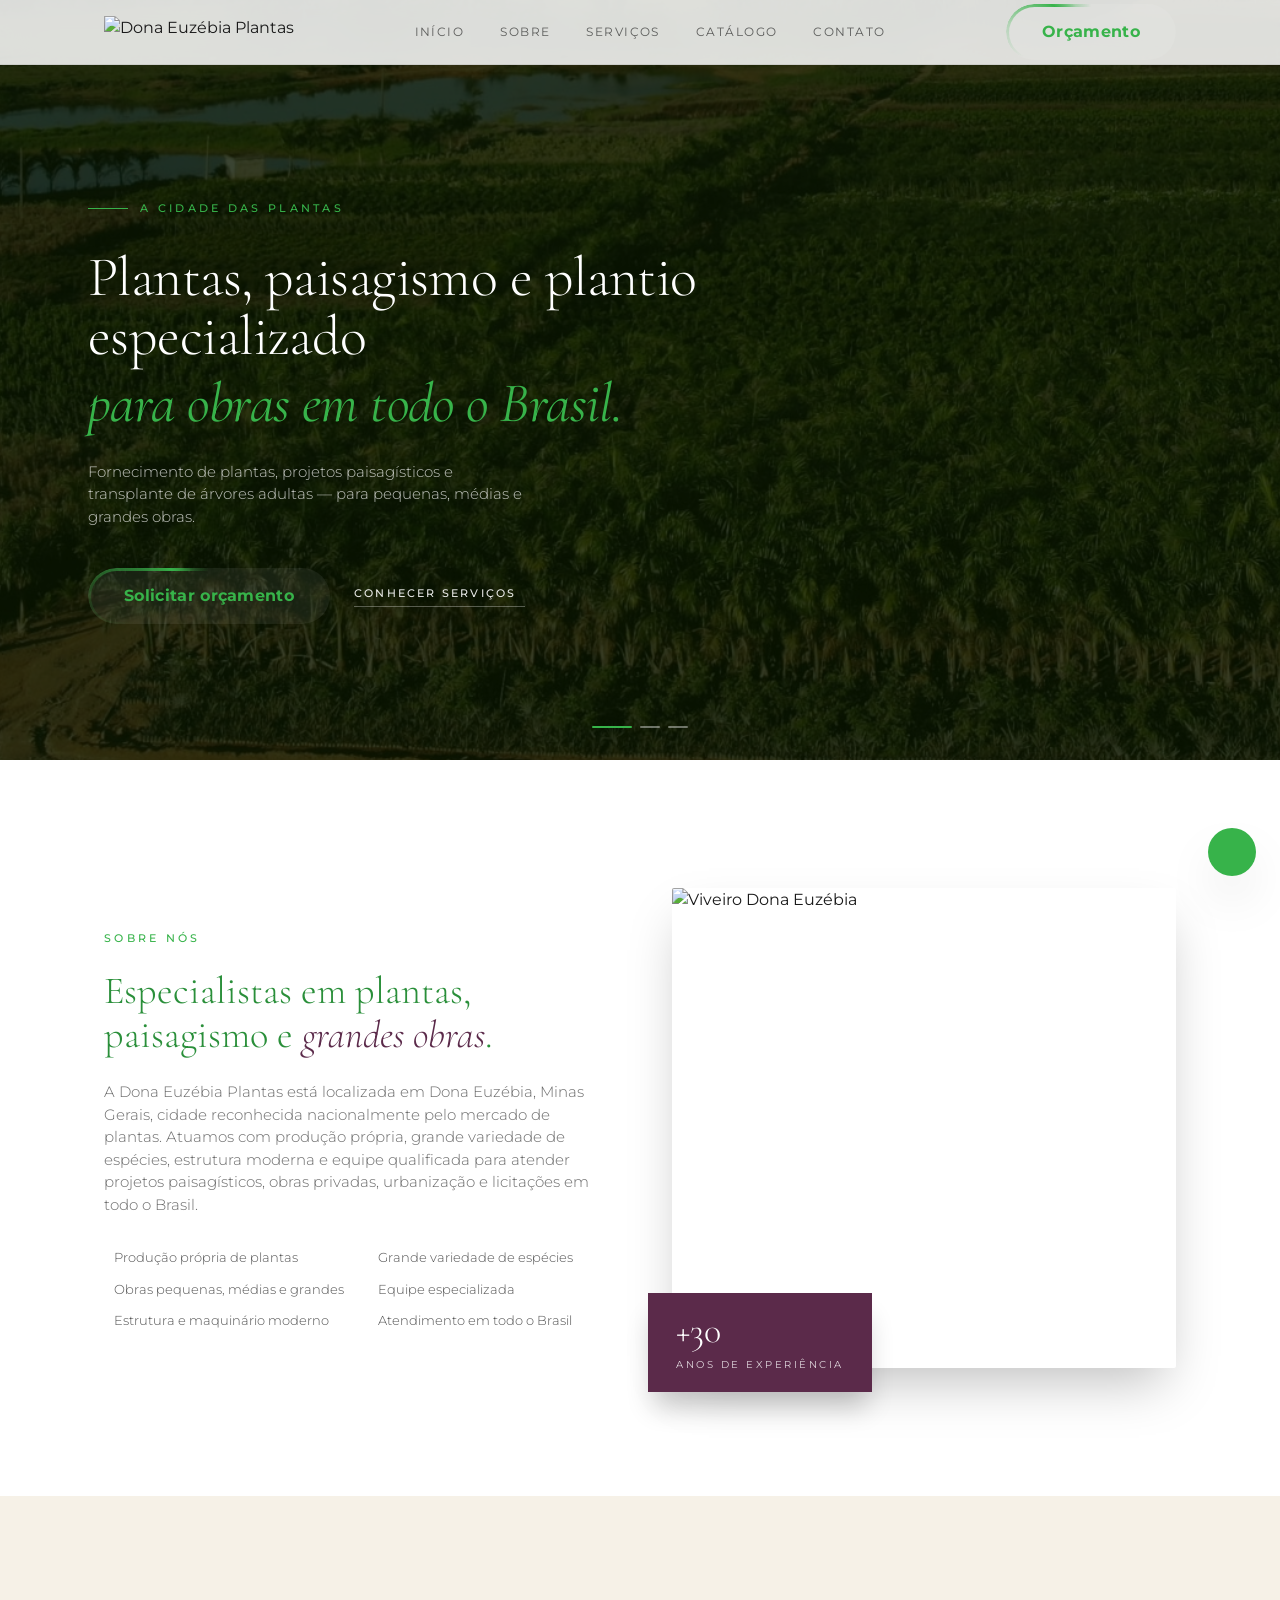
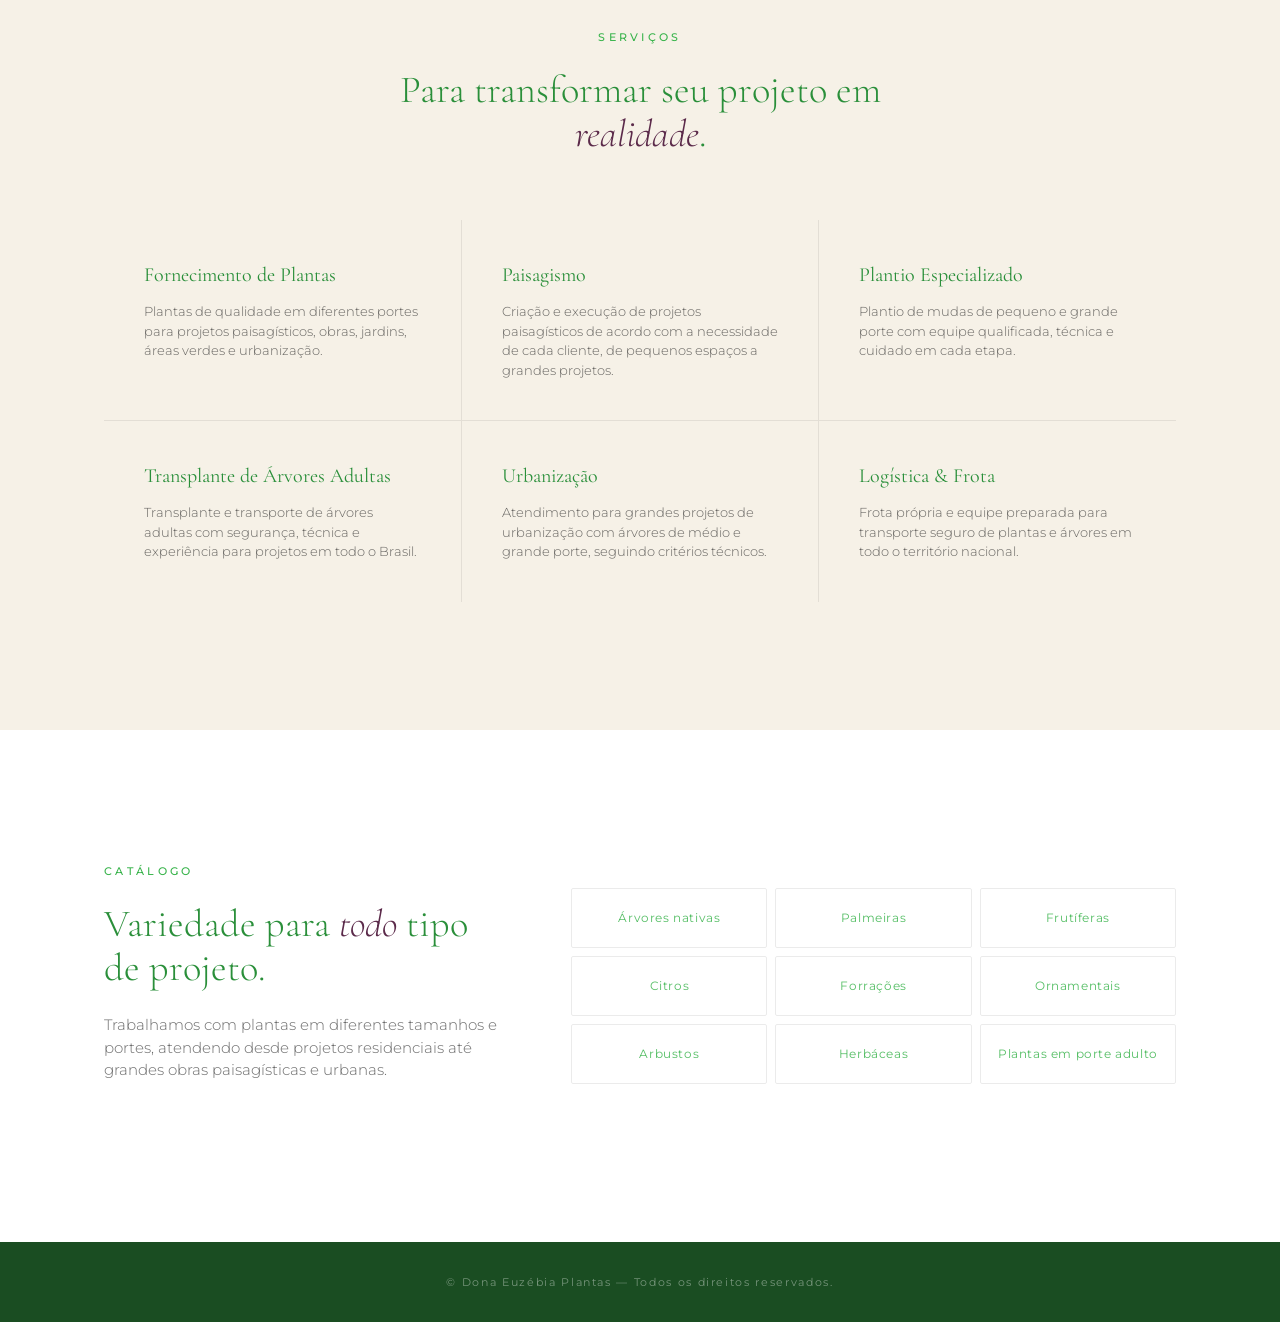
==== commit 01ee8acc: "Add files via upload" ====
--- a/index.html
+++ b/index.html
@@ -30,8 +30,7 @@
         <a href="#inicio">Início</a>
         <a href="#sobre">Sobre</a>
         <a href="#servicos">Serviços</a>
-        <a href="#plantas">Plantas</a>
-        <a href="#orcamento">Orçamento</a>
+        <a href="catalogo.html">Catálogo</a>
         <a href="#contato">Contato</a>
       </nav>
 
@@ -50,7 +49,7 @@
         <a href="#inicio">Início</a>
         <a href="#sobre">Sobre</a>
         <a href="#servicos">Serviços</a>
-        <a href="#plantas">Plantas</a>
+        <a href="catalogo.html">Catálogo</a>
         <a href="#contato">Contato</a>
       </div>
     </div>
--- a/style.css
+++ b/style.css
@@ -613,4 +613,538 @@
     padding: 16px 36px;
     font-size: 16px;
   }
+}
+
+/* ------------------- CATÁLOGO ------------------- */
+.catalogo-filtros {
+  display: flex;
+  flex-direction: column;
+  gap: 16px;
+  margin-bottom: 48px;
+}
+
+.filtro-busca {
+  position: relative;
+  width: 100%;
+  display: flex;
+  align-items: center;
+  gap: 12px;
+  padding: 12px 16px;
+  border: 1px solid var(--borda);
+  border-radius: 12px;
+  background: #fff;
+}
+
+.filtro-busca i {
+  color: var(--texto-suave);
+  width: 20px;
+  height: 20px;
+}
+
+.filtro-busca input {
+  flex: 1;
+  border: none;
+  outline: none;
+  font-family: var(--sans);
+  font-size: 14px;
+  color: var(--texto);
+  background: transparent;
+}
+
+.filtro-categorias {
+  display: flex;
+  flex-wrap: wrap;
+  gap: 8px;
+}
+
+.filtro-categoria {
+  padding: 8px 16px;
+  border: 1px solid var(--borda);
+  border-radius: 999px;
+  background: #fff;
+  font-family: var(--sans);
+  font-size: 13px;
+  color: var(--texto-suave);
+  cursor: pointer;
+  transition: all 0.2s ease;
+}
+
+.filtro-categoria:hover {
+  border-color: var(--folha);
+  color: var(--folha);
+}
+
+.filtro-categoria.ativo {
+  background: var(--folha);
+  border-color: var(--folha);
+  color: #fff;
+}
+
+.botao-limpar-filtros {
+  display: flex;
+  align-items: center;
+  gap: 8px;
+  padding: 8px 16px;
+  border: none;
+  background: transparent;
+  font-family: var(--sans);
+  font-size: 13px;
+  color: var(--texto-suave);
+  cursor: pointer;
+  transition: color 0.2s ease;
+  align-self: flex-start;
+}
+
+.botao-limpar-filtros:hover {
+  color: var(--folha);
+}
+
+.botao-limpar-filtros i {
+  width: 16px;
+  height: 16px;
+}
+
+.catalogo-grid {
+  display: grid;
+  grid-template-columns: repeat(2, 1fr);
+  gap: 16px;
+}
+
+@media (min-width: 640px) {
+  .catalogo-grid { grid-template-columns: repeat(2, 1fr); gap: 24px; }
+}
+
+@media (min-width: 1024px) {
+  .catalogo-grid { grid-template-columns: repeat(4, 1fr); gap: 24px; }
+  .catalogo-filtros { flex-direction: row; align-items: center; gap: 24px; }
+  .filtro-busca { max-width: 320px; }
+}
+
+/* CARD DE PRODUTO */
+.produto-card {
+  background: #fff;
+  border: 1px solid var(--borda);
+  border-radius: 16px;
+  overflow: hidden;
+  transition: box-shadow 0.3s ease, transform 0.3s ease;
+  display: flex;
+  flex-direction: column;
+}
+
+.produto-card:hover {
+  box-shadow: 0 10px 30px rgba(0,0,0,0.08);
+  transform: translateY(-4px);
+}
+
+.produto-imagem {
+  position: relative;
+  width: 100%;
+  padding-top: 100%;
+  overflow: hidden;
+  background: var(--creme);
+}
+
+.produto-imagem img {
+  position: absolute;
+  top: 0; left: 0;
+  width: 100%; height: 100%;
+  object-fit: cover;
+}
+
+.produto-selo {
+  position: absolute;
+  top: 12px; left: 12px;
+  background: var(--folha);
+  color: #fff;
+  padding: 6px 12px;
+  border-radius: 999px;
+  font-family: var(--sans);
+  font-size: 10px;
+  font-weight: 600;
+  letter-spacing: 0.05em;
+  text-transform: uppercase;
+}
+
+.produto-conteudo {
+  padding: 16px;
+  display: flex;
+  flex-direction: column;
+  gap: 12px;
+  flex: 1;
+}
+
+.produto-nome {
+  font-family: var(--serif);
+  font-size: 18px;
+  color: var(--folha-escuro);
+  font-weight: 500;
+}
+
+.produto-preco {
+  font-family: var(--sans);
+  font-size: 13px;
+  color: var(--texto-suave);
+  font-weight: 400;
+}
+
+.produto-botao {
+  width: 100%;
+  padding: 12px;
+  background: var(--folha);
+  color: #fff;
+  border: none;
+  border-radius: 10px;
+  font-family: var(--sans);
+  font-size: 13px;
+  font-weight: 600;
+  cursor: pointer;
+  transition: background 0.2s ease;
+  display: flex;
+  align-items: center;
+  justify-content: center;
+  gap: 8px;
+}
+
+.produto-botao:hover {
+  background: var(--folha-escuro);
+}
+
+.produto-botao i {
+  width: 16px;
+  height: 16px;
+}
+
+/* CARRINHO */
+.carrinho-flutuante {
+  position: fixed;
+  bottom: 24px; left: 24px;
+  z-index: 50;
+  background: var(--folha);
+  color: #fff;
+  width: 56px; height: 56px;
+  border-radius: 50%;
+  border: none;
+  display: flex;
+  align-items: center;
+  justify-content: center;
+  box-shadow: 0 10px 30px rgba(0,0,0,0.2);
+  cursor: pointer;
+  transition: background 0.2s ease, transform 0.2s ease;
+}
+
+.carrinho-flutuante:hover {
+  background: var(--folha-escuro);
+  transform: scale(1.05);
+}
+
+.carrinho-flutuante i {
+  width: 24px;
+  height: 24px;
+}
+
+.carrinho-contador {
+  position: absolute;
+  top: -4px; right: -4px;
+  background: var(--sol);
+  color: var(--folha-escuro);
+  width: 24px; height: 24px;
+  border-radius: 50%;
+  font-family: var(--sans);
+  font-size: 11px;
+  font-weight: 700;
+  display: flex;
+  align-items: center;
+  justify-content: center;
+}
+
+.carrinho-overlay {
+  position: fixed;
+  inset: 0;
+  background: rgba(0,0,0,0.5);
+  z-index: 99;
+  opacity: 0;
+  visibility: hidden;
+  transition: all 0.3s ease;
+}
+
+.carrinho-overlay.ativo {
+  opacity: 1;
+  visibility: visible;
+}
+
+.carrinho-drawer {
+  position: fixed;
+  bottom: 0; left: 0; right: 0;
+  max-height: 80vh;
+  background: #fff;
+  border-radius: 24px 24px 0 0;
+  z-index: 100;
+  transform: translateY(100%);
+  transition: transform 0.3s ease;
+  display: flex;
+  flex-direction: column;
+}
+
+@media (min-width: 1024px) {
+  .carrinho-drawer {
+    top: 0; right: 0; left: auto;
+    width: 420px;
+    max-height: 100vh;
+    border-radius: 0;
+    transform: translateX(100%);
+  }
+}
+
+.carrinho-drawer.ativo {
+  transform: translateY(0);
+}
+
+@media (min-width: 1024px) {
+  .carrinho-drawer.ativo {
+    transform: translateX(0);
+  }
+}
+
+.carrinho-header {
+  display: flex;
+  align-items: center;
+  justify-content: space-between;
+  padding: 20px 24px;
+  border-bottom: 1px solid var(--borda);
+}
+
+.carrinho-header h3 {
+  font-family: var(--serif);
+  font-size: 20px;
+  color: var(--folha-escuro);
+}
+
+.carrinho-fechar {
+  border: none;
+  background: transparent;
+  cursor: pointer;
+  color: var(--texto-suave);
+  transition: color 0.2s ease;
+}
+
+.carrinho-fechar:hover {
+  color: var(--folha);
+}
+
+.carrinho-fechar i {
+  width: 24px;
+  height: 24px;
+}
+
+.carrinho-conteudo {
+  flex: 1;
+  overflow-y: auto;
+  padding: 24px;
+}
+
+.carrinho-vazio {
+  display: flex;
+  flex-direction: column;
+  align-items: center;
+  justify-content: center;
+  padding: 48px 0;
+  gap: 16px;
+  color: var(--texto-suave);
+}
+
+.carrinho-vazio i {
+  width: 64px;
+  height: 64px;
+  opacity: 0.3;
+}
+
+.carrinho-vazio p {
+  font-family: var(--sans);
+  font-size: 14px;
+}
+
+.carrinho-categoria {
+  margin-bottom: 24px;
+}
+
+.carrinho-categoria-titulo {
+  font-family: var(--sans);
+  font-size: 12px;
+  color: var(--folha);
+  font-weight: 600;
+  letter-spacing: 0.1em;
+  text-transform: uppercase;
+  margin-bottom: 12px;
+  padding-bottom: 8px;
+  border-bottom: 1px solid var(--borda);
+}
+
+.carrinho-item {
+  display: flex;
+  gap: 16px;
+  padding: 12px 0;
+  border-bottom: 1px solid var(--borda);
+}
+
+.carrinho-item:last-child {
+  border-bottom: none;
+}
+
+.carrinho-item-info {
+  flex: 1;
+}
+
+.carrinho-item-nome {
+  font-family: var(--serif);
+  font-size: 16px;
+  color: var(--folha-escuro);
+  margin-bottom: 4px;
+}
+
+.carrinho-item-especificacao {
+  font-family: var(--sans);
+  font-size: 12px;
+  color: var(--texto-suave);
+}
+
+.carrinho-item-controles {
+  display: flex;
+  align-items: center;
+  gap: 12px;
+}
+
+.carrinho-qtd {
+  display: flex;
+  align-items: center;
+  gap: 8px;
+  background: var(--creme);
+  border-radius: 8px;
+  padding: 4px;
+}
+
+.carrinho-qtd button {
+  width: 28px; height: 28px;
+  border: none;
+  background: #fff;
+  border-radius: 6px;
+  cursor: pointer;
+  display: flex;
+  align-items: center;
+  justify-content: center;
+  color: var(--folha);
+  transition: background 0.2s ease;
+}
+
+.carrinho-qtd button:hover {
+  background: var(--folha);
+  color: #fff;
+}
+
+.carrinho-qtd span {
+  font-family: var(--sans);
+  font-size: 14px;
+  font-weight: 600;
+  color: var(--folha-escuro);
+  min-width: 20px;
+  text-align: center;
+}
+
+.carrinho-remover {
+  border: none;
+  background: transparent;
+  cursor: pointer;
+  color: var(--texto-suave);
+  transition: color 0.2s ease;
+}
+
+.carrinho-remover:hover {
+  color: #dc2626;
+}
+
+.carrinho-footer {
+  padding: 20px 24px;
+  border-top: 1px solid var(--borda);
+  display: flex;
+  flex-direction: column;
+  gap: 12px;
+}
+
+.botao-limpar-carrinho {
+  display: flex;
+  align-items: center;
+  justify-content: center;
+  gap: 8px;
+  padding: 12px;
+  border: 1px solid var(--borda);
+  background: transparent;
+  border-radius: 10px;
+  font-family: var(--sans);
+  font-size: 13px;
+  color: var(--texto-suave);
+  cursor: pointer;
+  transition: all 0.2s ease;
+}
+
+.botao-limpar-carrinho:hover {
+  border-color: #dc2626;
+  color: #dc2626;
+}
+
+.botao-whatsapp-carrinho {
+  display: flex;
+  align-items: center;
+  justify-content: center;
+  gap: 8px;
+  padding: 14px;
+  border: none;
+  background: var(--folha);
+  color: #fff;
+  border-radius: 10px;
+  font-family: var(--sans);
+  font-size: 14px;
+  font-weight: 600;
+  text-decoration: none;
+  cursor: pointer;
+  transition: background 0.2s ease;
+}
+
+.botao-whatsapp-carrinho:hover {
+  background: var(--folha-escuro);
+}
+
+/* TOAST */
+.toast {
+  position: fixed;
+  bottom: 100px; left: 50%;
+  transform: translateX(-50%) translateY(100px);
+  background: var(--folha-escuro);
+  color: #fff;
+  padding: 14px 24px;
+  border-radius: 999px;
+  display: flex;
+  align-items: center;
+  gap: 10px;
+  box-shadow: 0 10px 30px rgba(0,0,0,0.2);
+  z-index: 101;
+  opacity: 0;
+  visibility: hidden;
+  transition: all 0.3s ease;
+}
+
+.toast.ativo {
+  opacity: 1;
+  visibility: visible;
+  transform: translateX(-50%) translateY(0);
+}
+
+.toast i {
+  width: 20px;
+  height: 20px;
+  color: var(--sol);
+}
+
+.toast span {
+  font-family: var(--sans);
+  font-size: 14px;
+  font-weight: 500;
 }
